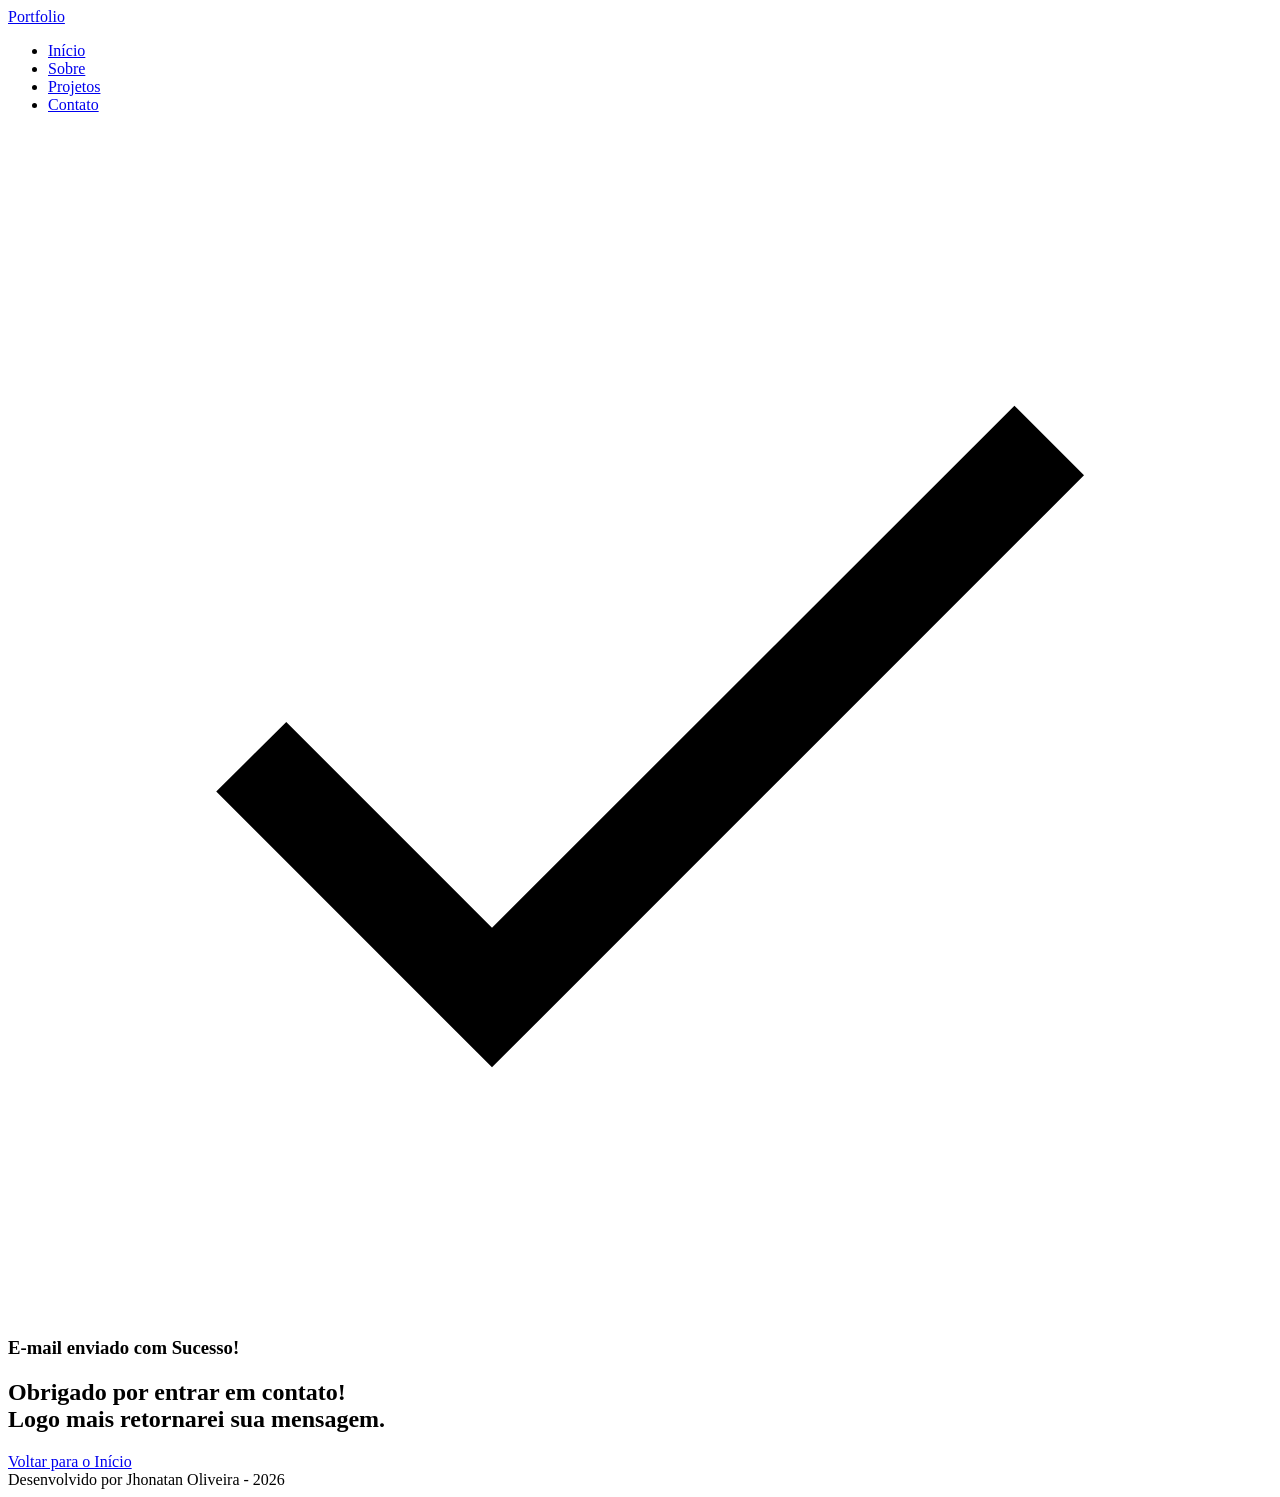
==== sucess.html @ f851a589 "Estrutura HTML" ====
<!DOCTYPE html>
<html lang="pt-br">

<head>

    <meta charset="UTF-8">

    <meta name="viewport" content="width=device-width, initial-scale=1.0">

    <meta name="author" content="Generation Brasil">
    <meta name="description"
        content="Portfólio da Generation Brasil, desenvolvedor Full Stack especializado em criar experiências digitais incríveis. Conheça meus projetos e entre em contato.">
    <meta name="robots" content="index, follow">

    <link rel="icon" type="image/svg+xml" href="./assets/img/favicon.svg">

    <title>Portfólio Jhonatan Oliveira</title>

</head>

<body>

    <!-- Cabeçalho da Página (header) -->
    <header>
        <div class="menu-content">
            <a href="index.html" id="titulo">Portfolio</a>

            <nav>
                <ul class="menu-list">
                    <li><a href="index.html#hero">Início</a></li>
                    <li><a href="index.html#about">Sobre</a></li>
                    <li><a href="index.html#projects">Projetos</a></li>
                    <li><a href="index.html#contact">Contato</a></li>
                </ul>
            </nav>
        </div>
    </header>

    <!-- Seção Principal da Página (main) -->
    <main>

        <!-- Mensagem de Sucesso -->
        <section class="success-container">
            <article class="success-content">

                <figure class="success-icon">
                    <img src="./assets/img/success.svg" alt="Ilustração de sucesso" class="float-animation">
                </figure>

                <h1>E-mail enviado com Sucesso!</h1>
                <h2>Obrigado por entrar em contato! <br> Logo mais retornarei sua mensagem.</h2>

                <a class="botao" href="index.html">Voltar para o Início</a>

            </article>
        </section>
    </main>

    <!-- Rodapé da Página (footer) -->
    <footer>
        Desenvolvido por Jhonatan Oliveira - 2026
    </footer>

</body>

</html>
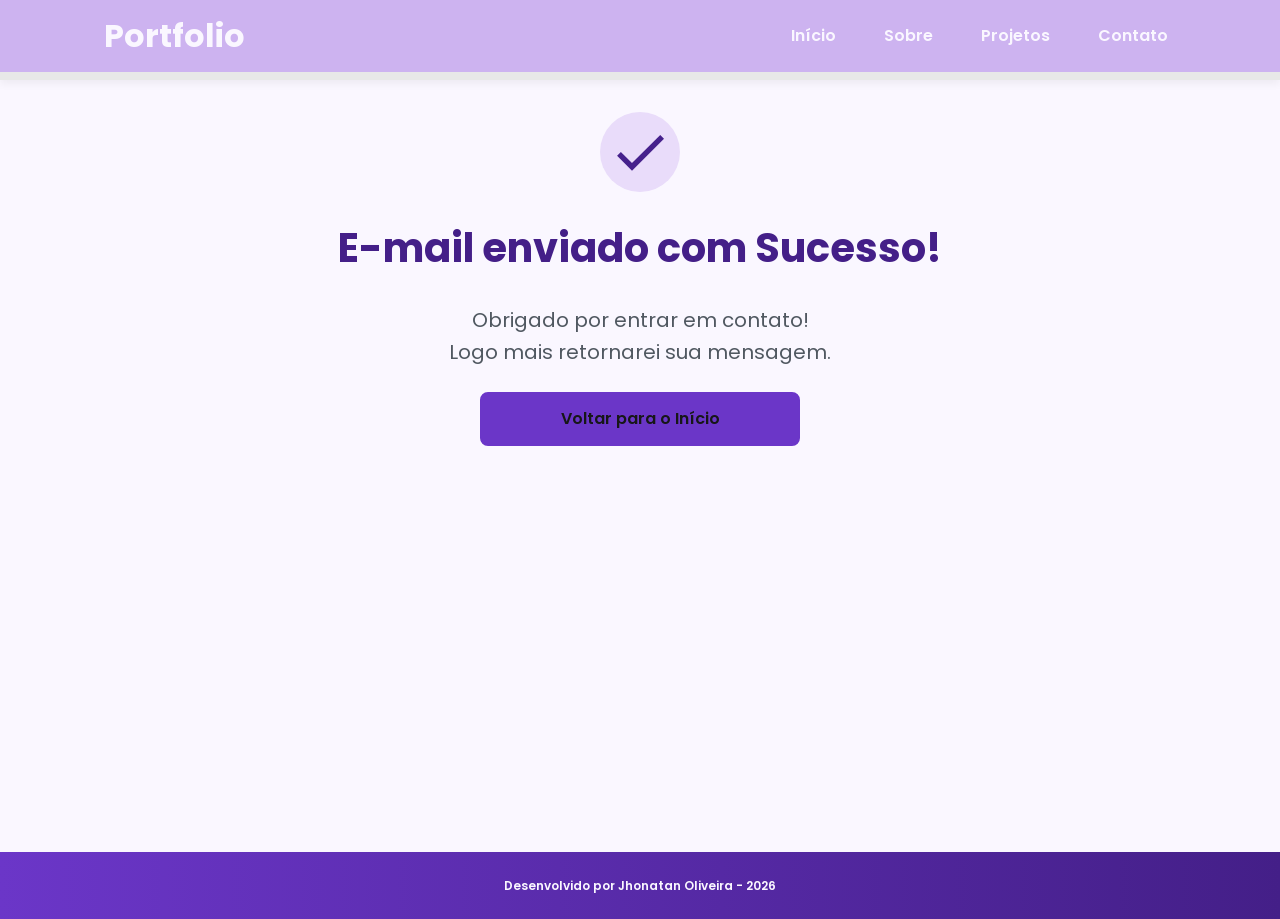
==== commit 9c2ef473: "Adição do CSS" ====
--- a/sucess.html
+++ b/sucess.html
@@ -2,6 +2,13 @@
 <html lang="pt-br">
 
 <head>
+
+    <!-- Fontes do Google -->
+    <link rel="preconnect" href="https://fonts.googleapis.com">
+    <link rel="preconnect" href="https://fonts.gstatic.com" crossorigin>
+
+    <!-- Fonte do Google - Poppins -->
+    <link href="https://fonts.googleapis.com/css2?family=Poppins&display=swap" rel="stylesheet">
 
     <meta charset="UTF-8">
 
@@ -13,6 +20,9 @@
     <meta name="robots" content="index, follow">
 
     <link rel="icon" type="image/svg+xml" href="./assets/img/favicon.svg">
+
+    <!-- Link para a Folha de Estilo da Página - CSS -->
+    <link rel="stylesheet" href="./assets/css/style.css">
 
     <title>Portfólio Jhonatan Oliveira</title>
 
--- a/assets/css/style.css
+++ b/assets/css/style.css
@@ -0,0 +1,990 @@
+* {
+    margin: 0;
+    padding: 0;
+    box-sizing: border-box;
+    font-family: 'Poppins', sans-serif;
+    font-weight: 400;
+    text-decoration: none;
+    outline: none;
+}
+
+:root {
+    /*Paleta de Cores - Purple*/
+    --purple-50: #f4eaff;
+    --purple-100: #e9dcfa;
+    --purple-200: #cdb3f0;
+    --purple-300: #b186e5;
+    --purple-400: #9460db;
+    --purple-500: #6b36c8;
+    --purple-600: #5b2ca0;
+    --purple-700: #4c2177;
+    --purple-800: #441f88;
+    --purple-900: #2a0e4d;
+
+    /* Cores Neutras */
+    --gray-200: #e8e8e8;
+    --gray-400: #505861;
+    --black: #171717;
+    --white: #FAF7FF;
+
+    /* Cores de Estado */
+    --error: #e63946;
+
+    /* Sombras */
+    --shadow-sm: 0 0.25rem 0.5rem rgba(0, 0, 0, 0.05);
+    --shadow-md: 0 0.25rem 0.75rem rgba(107, 54, 200, 0.3);
+    --shadow-lg: 0 0.5rem 1.5rem rgba(107, 54, 200, 0.2);
+
+    /* Espaçamentos */
+    --spacing-xs: 0.5rem;
+    --spacing-sm: 1rem;
+    --spacing-md: 1.5rem;
+    --spacing-lg: 2rem;
+    --spacing-xl: 3rem;
+    --spacing-2xl: 4rem;
+
+    /* Tamanhos de Fonte */
+    --text-sm: 0.75rem;
+    --text-base: 1rem;
+    --text-lg: 1.25rem;
+    --text-xl: 1.5rem;
+    --text-2xl: 2rem;
+    --text-3xl: 2.5rem;
+
+    /* Border Radius */
+    --radius-sm: 0.25rem;
+    --radius-md: 0.5rem;
+    --radius-lg: 1rem;
+    --radius-xl: 2rem;
+    --radius-full: 50%;
+
+    /* Animação Padrão */
+    --transition-default: all 0.3s ease;
+}
+
+html {
+    scroll-behavior: smooth;
+}
+
+body {
+    display: flex;
+    flex-direction: column;
+    min-height: 100vh;
+    background-color: var(--white);
+    line-height: 1.6;
+    color: var(--black);
+}
+
+main {
+    flex: 1;
+}
+
+.section-container {
+    max-width: 70rem;
+    margin: 0 auto;
+    padding: var(--spacing-xl) var(--spacing-md);
+    scroll-margin-top: 6rem;
+}
+
+.buttons-container {
+    display: flex;
+    gap: var(--spacing-sm);
+}
+
+.botao,
+.botao-outline {
+    display: inline-block;
+    padding: 0.75rem 2rem;
+    border: 0.15rem solid transparent;
+    border-radius: var(--radius-md);
+    font-size: var(--text-base);
+    font-weight: 600;
+    text-align: center;
+    cursor: pointer;
+    transition: var(--transition-default);
+}
+
+/* Botão preenchido (primário) */
+.botao {
+    border-color: var(--purple-500);
+    background-color: var(--purple-500);
+    color: var(--while);
+}
+
+.botao:hover {
+    border-color: var(--purple-800);
+    background-color: var(--purple-800);
+    box-shadow: var(--shadow-md);
+    transform: translate(-0.25rem);
+}
+
+/* Botão outline (secundário) */
+.botao-outline {
+    border-color: var(--purple-500);
+    background-color: transparent;
+    color: var(--purple-500);
+}
+
+.botao-outline:hover {
+    border-color: var(--purple-500);
+    background-color: var(--purple-500);
+    color: var(--white);
+    transform: translateY(-0.25rem);
+}
+
+/* Modificador para botões pequenos (usado em projetos)*/
+.botao.botao-sm,
+.botao-outline.botao-sm {
+    min-width: 6rem;
+    padding: 0.25rem var(--spacing-sm);
+    border-width: 0.125rem;
+    border-radius: 0.25rem;
+    font-size: var(--text-sm);
+}
+
+header {
+    position: sticky;
+    top: 0;
+    z-index: 1000;
+    width: 100%;
+    height: 5rem;
+    border-bottom: var(--spacing-xs) solid var(--gray-200);
+    background-color: var(--purple-200);
+    box-shadow: var(--shadow-sm);
+}
+
+header a {
+    font-weight: 600;
+    color: var(--white);
+    transition: color 0.3s ease;
+}
+
+header a:hover {
+    color: var(--purple-100);
+}
+
+#titulo {
+    font-size: var(--text-2xl);
+    font-weight: 700;
+}
+
+.menu-content {
+    display: flex;
+    justify-content: space-between;
+    align-items: center;
+    max-width: 70rem;
+    height: 100%;
+    margin: 0 auto;
+    padding: 0 var(--spacing-md);
+}
+
+.menu-list {
+    display: flex;
+    gap: var(--spacing-lg);
+    list-style: none;
+}
+
+.menu-list a {
+    padding: var(--spacing-xs);
+}
+
+.hero-container {
+    display: flex;
+    align-items: center;
+    gap: var(--spacing-2xl);
+    min-height: calc(100vh - 5rem);
+}
+
+.hero-content {
+    display: flex;
+    flex: 1;
+    flex-direction: column;
+    gap: var(--spacing-md);
+}
+
+.hero-content span {
+    font-size: var(--text-xl);
+    font-weight: 700;
+}
+
+.hero-content h1 {
+    font-size: var(--text-3xl);
+    font-weight: 700;
+}
+
+.hero-content p,
+.about-content p,
+.contact-info p {
+    font-size: var(--text-lg);
+    color: var(--gray-400);
+}
+
+.hero-image {
+    display: flex;
+    flex: 1;
+    justify-content: center;
+}
+
+.hero-image img {
+    width: 100%;
+    max-width: 100%;
+    border-radius: var(--radius-xl);
+}
+
+/* Animação flutuante */
+@keyframes float {
+
+    0%,
+    100% {
+        transform: translateY(0);
+    }
+
+    50% {
+        transform: translateY(-1.25rem);
+    }
+}
+
+.float-animation {
+    animation: float 3s ease-in-out infinite;
+}
+
+.about-container {
+    display: flex;
+    align-items: center;
+    gap: var(--spacing-2xl);
+    margin: var(--spacing-2xl) auto;
+    border-radius: var(--radius-lg);
+    background-color: var(--gray-200);
+}
+
+.about-image {
+    flex: 0 0 17.5rem;
+}
+
+.about-image img {
+    width: 100%;
+    border: 0.35rem solid var(--purple-500);
+    border-radius: var(--radius-full);
+    box-shadow: var(--shadow-lg);
+}
+
+.about-content h2,
+.projects-container h2,
+.contact-info h2 {
+    margin-bottom: var(--spacing-md);
+    font-size: var(--text-3xl);
+    font-weight: 700;
+    color: var(--purple-800);
+}
+
+.about-content p {
+    margin-bottom: var(--spacing-sm);
+    text-align: justify;
+}
+
+.about-buttons-data {
+    display: flex;
+    justify-content: space-between;
+    align-items: center;
+    gap: var(--spacing-lg);
+    margin-top: var(--spacing-lg);
+}
+
+.about-buttons-data .botao {
+    margin-right: auto;
+}
+
+.data-container {
+    display: flex;
+    gap: var(--spacing-lg);
+    margin-top: 0;
+}
+
+.data-item {
+    display: flex;
+    flex-direction: column;
+    align-items: center;
+}
+
+.data-number {
+    font-size: var(--text-xl);
+    font-weight: 700;
+    text-align: center;
+    color: var(--purple-500);
+}
+
+.data-label {
+    font-size: var(--text-base);
+    text-align: center;
+    color: var(--gray-400);
+}
+
+.projects-container {
+    scroll-margin-top: 3rem;
+    margin: var(--spacing-2xl);
+    text-align: center;
+}
+
+.projects-swiper {
+    position: relative;
+    width: 100%;
+    padding: var(--spacing-sm) var(--spacing-xl) var(--spacing-xl);
+    overflow: hidden;
+}
+
+.project-card {
+    display: flex;
+    flex-direction: column;
+    width: 100%;
+    height: 100%;
+    border: 0.15rem solid var(--gray-200);
+    border-radius: var(--radius-lg);
+    background-color: var(--white);
+    box-shadow: var(--shadow-sm);
+    overflow: hidden;
+    transition: var(--transition-default);
+}
+
+.project-card:hover {
+    box-shadow: var(--shadow-lg);
+}
+
+.project-image {
+    display: flex;
+    align-items: center;
+    justify-content: center;
+    width: 100%;
+    height: 10rem;
+    background: linear-gradient(135deg, var(--purple-50) 0%, var(--purple-100) 100%);
+}
+
+.project-image img {
+    width: 75%;
+    height: 75%;
+    max-width: 7rem;
+    max-height: 7rem;
+    object-fit: contain;
+    transition: transform 0.3s ease;
+}
+
+.project-content {
+    display: flex;
+    flex: 1;
+    flex-direction: column;
+    padding: var(--spacing-md);
+    text-align: left;
+}
+
+.project-content h3 {
+    margin-bottom: 0.75rem;
+    font-size: var(--text-lg);
+    font-weight: 700;
+}
+
+.project-content p {
+    flex: 1;
+    margin-bottom: var(--spacing-sm);
+    font-size: 0.95rem;
+    color: var(--gray-400);
+}
+
+.project-tags {
+    display: flex;
+    flex-wrap: wrap;
+    gap: var(--spacing-xs);
+}
+
+.tag {
+    padding: 0.375rem 0.75rem;
+    border-radius: var(--radius-sm);
+    background-color: var(--purple-100);
+    font-size: var(--text-sm);
+    font-weight: 600;
+    color: var(--purple-800);
+}
+
+.project-buttons {
+    display: flex;
+    justify-content: center;
+    align-items: center;
+    gap: 0.75rem;
+    margin-top: var(--spacing-sm);
+}
+
+.swiper-wrapper {
+    align-items: stretch;
+}
+
+.swiper-slide {
+    display: flex;
+    height: auto;
+}
+
+/* Botões do Swiper (navegacao) */
+.swiper-button-next,
+.swiper-button-prev {
+    width: 3rem;
+    height: 3rem;
+}
+
+.swiper-button-next:after,
+.swiper-button-prev:after {
+    font-size: var(--text-lg);
+    color: var(--purple-500);
+}
+
+.swiper-button-next:hover:after,
+.swiper-button-prev:hover:after {
+    color: var(--purple-800);
+}
+
+/* Indicadores de paginação */
+.swiper-pagination-bullet {
+    width: 0.75rem;
+    height: 0.75rem;
+    background-color: var(--gray-200);
+    opacity: 1;
+}
+
+.swiper-pagination-bullet-active {
+    width: var(--spacing-lg);
+    border-radius: var(--radius-sm);
+    background-color: var(--purple-500);
+}
+
+.contact-container {
+    display: grid;
+    grid-template-columns: 1fr 1fr;
+    gap: var(--spacing-2xl);
+}
+
+.contact-info h2 {
+    margin-bottom: var(--spacing-md);
+}
+
+.contact-info p {
+    margin-bottom: var(--spacing-lg);
+}
+
+.social-container {
+    display: flex;
+    justify-content: center;
+    gap: var(--spacing-xl);
+}
+
+.social-icon {
+    width: 5rem;
+    height: 5rem;
+    padding: 0.75rem;
+    border-radius: var(--radius-md);
+    transition: var(--transition-default);
+}
+
+.social-icon img {
+    width: 100%;
+    filter: brightness(0) saturate(100%);
+    transition: filter 0.3s ease;
+}
+
+.social-icon:hover img {
+    filter: brightness(0) saturate(100%) invert(42%) sepia(93%) saturate(1352%) hue-rotate(243deg) brightness(79%) contrast(91%);
+}
+
+/* Formulário */
+form {
+    display: flex;
+    flex-direction: column;
+    gap: 0.75rem;
+}
+
+form label {
+    font-size: var(--text-base);
+    font-weight: 600;
+}
+
+form input,
+form textarea {
+    width: 100%;
+    padding: 0.5rem var(--spacing-sm);
+    border: 0.25rem solid var(--gray-200);
+    border-radius: var(--radius-md);
+    font-family: inherit;
+    font-size: var(--text-base);
+    transition: border-color 0.3s ease;
+}
+
+form input:focus,
+form textarea:focus {
+    border-color: var(--purple-500);
+    outline: none;
+}
+
+form textarea {
+    min-height: 5rem;
+    resize: none;
+}
+
+form span {
+    margin-top: -0.75rem;
+    font-size: var(--text-sm);
+    color: var(--error);
+}
+
+footer {
+    padding: 2.5rem;
+    background: linear-gradient(to right, var(--purple-500), var(--purple-800));
+    font-weight: 600;
+    text-align: center;
+    color: var(--white);
+}
+
+.sucess-container {
+    display: flex;
+    flex-direction: column;
+    justify-content: center;
+    align-items: center;
+    width: 100%;
+    min-height: calc(100vh - 12.5rem);
+    padding: var(--spacing-xl) var(--spacing-md);
+}
+
+.success-content {
+    display: flex;
+    flex-direction: column;
+    align-items: center;
+    gap: var(--spacing-md);
+    max-width: 37.5rem;
+    text-align: center;
+}
+
+.success-content h1 {
+    font-size: var(--text-3xl);
+    font-weight: 700;
+    color: var(--purple-800);
+}
+
+.success-content h2 {
+    font-size: var(--text-lg);
+    color: var(--gray-400);
+}
+
+.success-icon {
+    display: flex;
+    align-items: center;
+    justify-content: center;
+    width: 7.5rem;
+    height: 7.5rem;
+    border-radius: var(--radius-full);
+    background-color: var(--purple-100);
+}
+
+.success-icon img {
+    width: 6rem;
+    height: 6rem;
+    filter: brightness(0) saturate(100%) invert(11%) sepia(69%) saturate(3759%) hue-rotate(256deg) brightness(101%) contrast(96%);
+}
+
+
+
+
+
+
+@media screen and (max-width: 1024px) {
+
+    /* Layout */
+    .section-container {
+        padding: var(--spacing-lg) var(--spacing-md);
+    }
+
+    /* Tipografia */
+    .section-container h1 {
+        font-size: var(--text-3xl);
+    }
+
+    .section-container h2 {
+        font-size: var(--text-2xl);
+    }
+
+    .section-container p {
+        font-size: var(--text-base);
+    }
+
+    .section-container span {
+        font-size: var(--text-lg);
+    }
+
+    .success-content h1 {
+        font-size: var(--text-3xl);
+    }
+
+    .success-content h2 {
+        font-size: var(--text-xl);
+    }
+
+    /* Header - Oculta menu em telas pequenas */
+    @media (max-width: 768px) {
+        .menu-list {
+            display: none;
+        }
+    }
+}
+
+/* Hero */
+.hero-container {
+    flex-direction: column-reverse;
+    gap: var(--spacing-lg);
+    min-height: 60vh;
+    text-align: center;
+}
+
+.hero-content,
+.hero-image {
+    width: 90%;
+}
+
+.hero-image img {
+    object-fit: cover;
+}
+
+.buttons-container {
+    justify-content: center;
+    width: 100%;
+}
+
+.hero-container .botao,
+.hero-container .botao-outline {
+    padding: 0.75rem 1.5rem;
+    font-size: 0.95rem;
+    white-space: nowrap;
+}
+
+/* About */
+.about-container {
+    flex-direction: column;
+    gap: var(--spacing-md);
+    margin: var(--spacing-lg);
+    padding: var(--spacing-lg);
+}
+
+.about-image {
+    flex: 0 0 auto;
+    width: 100%;
+    display: flex;
+    justify-content: center;
+}
+
+.about-image img {
+    max-width: 16rem;
+    width: 100%;
+}
+
+.about-content {
+    width: 100%;
+}
+
+.about-buttons-data {
+    flex-direction: column;
+    gap: var(--spacing-md);
+    align-items: stretch;
+}
+
+.about-buttons-data .botao {
+    margin-right: 0;
+}
+
+.data-container {
+    justify-content: center;
+    width: 100%;
+}
+
+/* Projects */
+.projects-container {
+    margin: var(--spacing-lg) auto 0;
+}
+
+.projects-swiper {
+    margin: 0;
+    padding: var(--spacing-sm) var(--spacing-lg) 2.5rem;
+}
+
+.project-card {
+    width: 100%;
+    height: 30rem;
+    min-height: 30rem;
+    max-height: 30rem;
+    max-width: 100%;
+}
+
+.project-content {
+    display: flex;
+    flex-direction: column;
+    justify-content: space-between;
+    height: 100%;
+}
+
+.project-content p {
+    flex: 1;
+    overflow: hidden;
+}
+
+.project-tags {
+    min-height: 2.5rem;
+    align-items: flex-start;
+}
+
+.swiper-wrapper {
+    align-items: stretch;
+}
+
+.swiper-slide {
+    display: flex;
+    justify-content: center;
+    align-items: stretch;
+    height: auto;
+}
+
+.swiper-button-next,
+.swiper-button-prev {
+    display: none;
+}
+
+/* Contact */
+.contact-container {
+    grid-template-columns: 1fr;
+    gap: var(--spacing-lg);
+    width: 90%;
+    margin: 0 auto;
+}
+
+/* Success Page */
+.success-container {
+    padding: var(--spacing-xl) var(--spacing-md);
+    min-height: calc(100vh - 10rem);
+}
+
+.success-content {
+    gap: var(--spacing-lg);
+    max-width: 35rem;
+}
+
+.success-icon {
+    width: 6rem;
+    height: 6rem;
+}
+
+.success-icon img {
+    width: 5rem;
+    height: 5rem;
+}
+
+@media screen and (max-width: 480px) {
+
+    /* Layout */
+    .section-container {
+        padding: var(--spacing-md) var(--spacing-sm);
+    }
+
+    /* Tipografia Mobile */
+    .section-container h1 {
+        font-size: var(--text-xl);
+    }
+
+    .section-container h2 {
+        font-size: var(--text-xl);
+    }
+
+    .section-container p {
+        font-size: var(--text-base);
+    }
+
+    .section-container span {
+        font-size: var(--text-lg);
+    }
+
+    .success-content h1 {
+        font-size: var(--text-xl);
+    }
+
+    .success-content h2 {
+        font-size: var(--text-base);
+    }
+
+    /* Header */
+    #titulo {
+        font-size: var(--text-xl);
+    }
+
+    .menu-list {
+        display: none;
+    }
+}
+
+/* Hero */
+.hero-container {
+    gap: var(--spacing-sm);
+}
+
+.hero-content {
+    gap: var(--spacing-xs);
+    width: 100%;
+}
+
+.buttons-container {
+    flex-direction: column;
+    gap: 0.75rem;
+    width: 100%;
+}
+
+.buttons-container .botao,
+.buttons-container .botao-outline {
+    width: 100%;
+}
+
+.hero-container .botao,
+.hero-container .botao-outline {
+    padding: 0.75rem 1rem;
+    font-size: 0.95rem;
+    white-space: nowrap;
+}
+
+.hero-image {
+    width: 100%;
+}
+
+.hero-image img {
+    max-width: 20rem;
+}
+
+/* About */
+.about-container {
+    margin: var(--spacing-lg) 0.5rem;
+    padding: var(--spacing-md);
+}
+
+.about-image img {
+    max-width: 14rem;
+}
+
+.about-buttons-data .botao,
+.about-buttons-data .botao-outline {
+    width: 100%;
+    padding: 0.75rem var(--spacing-lg);
+    font-size: var(--text-base);
+    text-align: center;
+}
+
+.data-number {
+    font-size: var(--text-lg);
+}
+
+.data-label {
+    font-size: var(--text-sm);
+}
+
+/* Projects */
+.projects-container {
+    margin: var(--spacing-lg) auto 0;
+}
+
+.projects-swiper {
+    position: relative;
+    margin: 0;
+    padding: var(--spacing-sm) 0 2rem 0;
+    overflow: visible;
+}
+
+.project-card {
+    width: 100%;
+    height: 20rem;
+    max-width: 20rem;
+}
+
+.project-image {
+    height: 10rem;
+}
+
+.project-content {
+    padding: var(--spacing-md);
+}
+
+.project-content h3 {
+    font-size: 1.25rem;
+}
+
+.project-content p {
+    font-size: 0.95rem;
+}
+
+/* Contact */
+.contact-container {
+    width: 100%;
+}
+
+.contact-info p {
+    margin-bottom: var(--spacing-md);
+}
+
+.social-container {
+    flex-wrap: wrap;
+    gap: var(--spacing-lg);
+    margin-bottom: var(--spacing-xs);
+}
+
+.social-icon {
+    width: 4rem;
+    height: 4rem;
+}
+
+/* Formulário */
+form {
+    gap: var(--spacing-sm);
+}
+
+form label {
+    font-size: 0.95rem;
+}
+
+form input,
+form textarea {
+    padding: 0.75rem;
+    font-size: var(--text-base);
+}
+
+form button {
+    padding: 0.75rem var(--spacing-md);
+    font-size: var(--text-base);
+}
+
+/* Footer */
+footer {
+    padding: var(--spacing-md) var(--spacing-sm);
+    font-size: var(--text-sm);
+}
+
+/* Success Page */
+.success-container {
+    padding: var(--spacing-lg) var(--spacing-sm);
+    min-height: calc(100vh - 8rem);
+}
+
+.success-content {
+    gap: var(--spacing-md);
+    max-width: 100%;
+    padding: 0 var(--spacing-sm);
+}
+
+.success-icon {
+    width: 5rem;
+    height: 5rem;
+}
+
+.success-icon img {
+    width: 4rem;
+    height: 4rem;
+}
+
+.success-content .botao {
+    width: 100%;
+    max-width: 20rem;
+    padding: 0.75rem var(--spacing-lg);
+}
